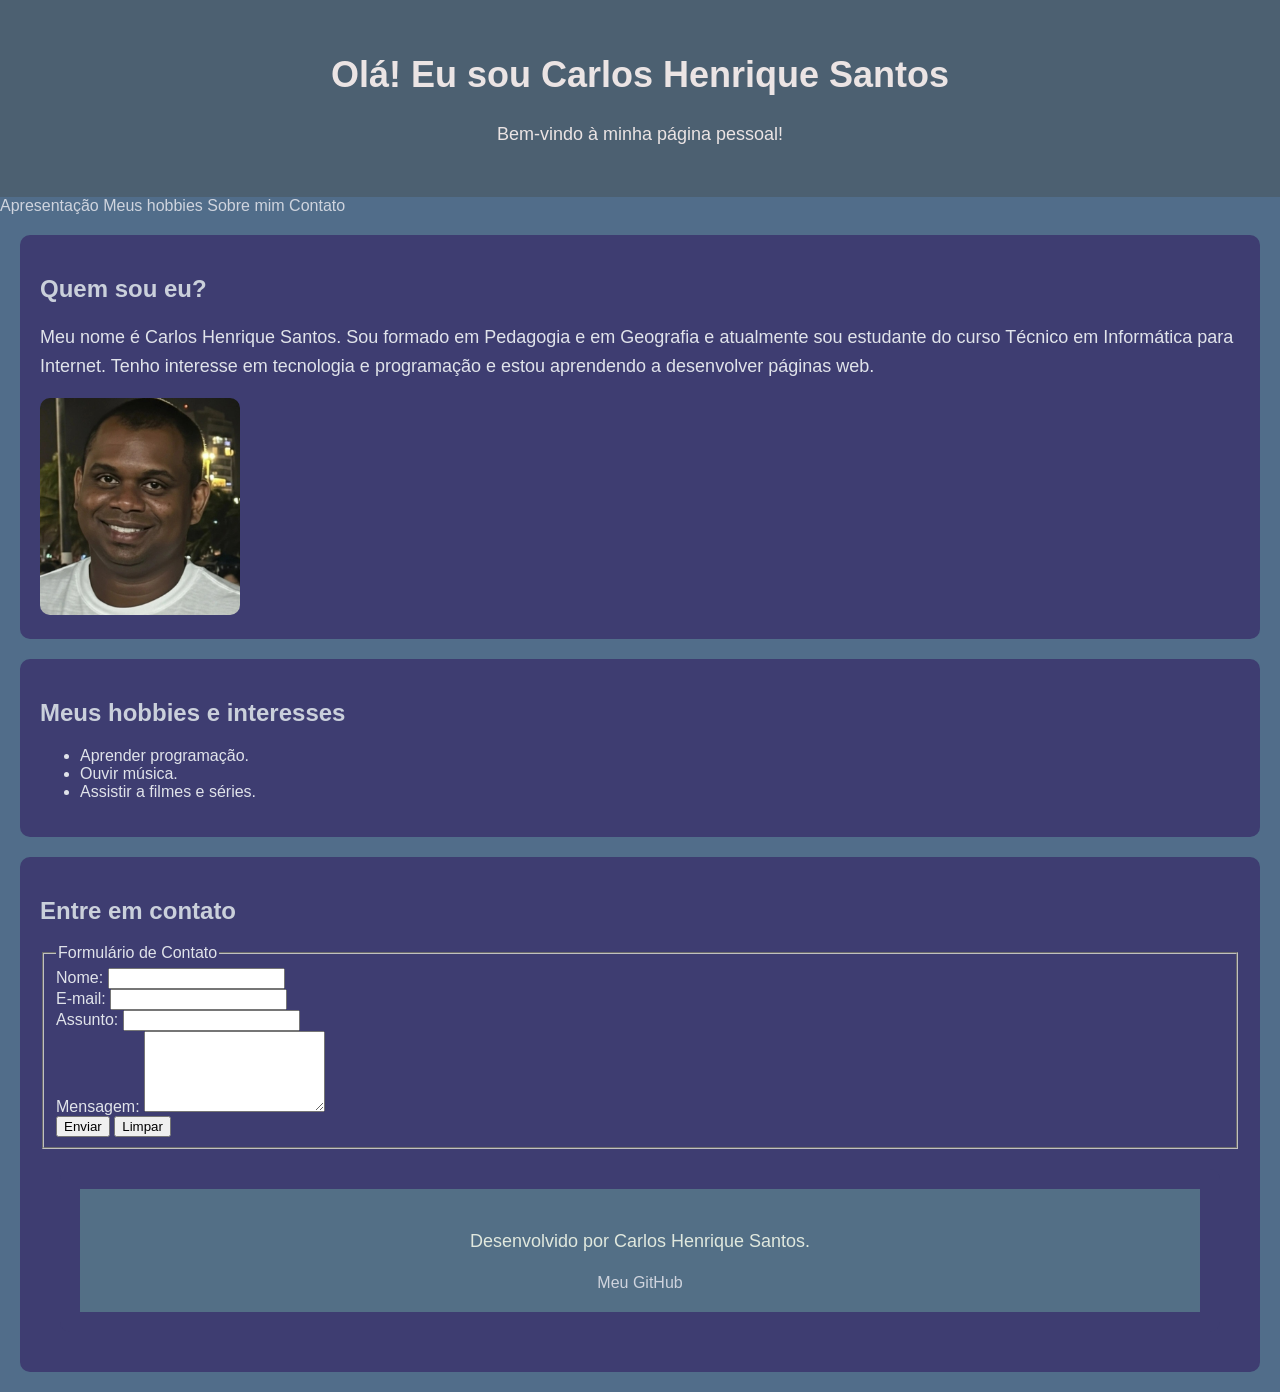
==== index.html @ 0a788e0f "Add files via upload" ====
<!DOCTYPE html>
<html lang="pt-BR">
<head>
    <meta charset="UTF-8">
    <meta name="viewport" content="width=device-width, initial-scale=1.0">
    <title>Minha Página Pessoal</title>

    <link rel="stylesheet" href="css/style.css">
</head>
<body>
</section>
    <header>
        <h1>Olá! Eu sou Carlos Henrique Santos</h1>
        <p>Bem-vindo à minha página pessoal!</p>
    </header>

    <nav>
        <a href="#apresentacao">Apresentação</a>
        <a href="#hobbies">Meus hobbies</a>
        <a href="sobre.html">Sobre mim</a>
        <a href="#contato" class="botao-contato">Contato</a>
    </nav>

    <main>
        <section id="apresentacao">
            <h2>Quem sou eu?</h2>

            <p>
                Meu nome é Carlos Henrique Santos. Sou formado em Pedagogia e em Geografia e atualmente sou estudante do
                curso Técnico em Informática para Internet.
                Tenho interesse em tecnologia e programação
                e estou aprendendo a desenvolver páginas web.
            </p>

            <img src="imagens/minha-foto.jpg"
                 alt="Foto pessoal de Carlos Henrique Santos"
                 width="200">
        </section>

        <section id="hobbies">
            <h2>Meus hobbies e interesses</h2>

            <ul>
                <li>Aprender programação.</li>
                <li>Ouvir música.</li>
                <li>Assistir a filmes e séries.</li>
            </ul>
        </section>
    </main>
    <section id="contato">
    <h2>Entre em contato</h2>
    <form action="#" method="POST">
        <fieldset>
            <legend>Formulário de Contato</legend>
            
            <div>
                <label for="nome">Nome:</label>
                <input type="text" id="nome" name="nome" required>
            </div>

            <div>
                <label for="email">E-mail:</label>
                <input type="email" id="email" name="email" required>
            </div>

            <div>
                <label for="assunto">Assunto:</label>
                <input type="text" id="assunto" name="assunto">
            </div>

            <div>
                <label for="mensagem">Mensagem:</label>
                <textarea id="mensagem" name="mensagem" rows="5" required></textarea>
            </div>

            <div>
                <button type="submit">Enviar</button>
                <button type="reset">Limpar</button>
            </div>

        </fieldset>
    </form>
    <section>
    <footer>
        <p>Desenvolvido por Carlos Henrique Santos.</p>
        <a href="https://github.com/risamtos" target="_blank">
            Meu GitHub
        </a>
    </footer>

</body>
</html>
---- css/style.css ----
body {
    font-family: Arial, sans-serif;
    background-color: #516d8a;
    color: #e0e3ea;
    margin: 0;
}

header {
    background-color: #4c6071;
    color: rgb(235 228 228);
    text-align: center;
    padding: 30px;
}

h1 {
    font-size: 36px;
}

h2 {
    color: #cad0db;
}

p {
    font-size: 18px;
    line-height: 1.6;
}

section {
    background-color: rgb(62 61 113);
    margin: 20px;
    padding: 20px;
    border-radius: 10px;
}

img {
    max-width: 100%;
    height: auto;
    border-radius: 10px;
}

a {
    color: #cfd4de;
    text-decoration: none;
}

a:hover {
    text-decoration: underline;
}

footer {
    background-color: #536f86;
    color: rgb(224 232 222);
    text-align: center;
    padding: 20px;
}
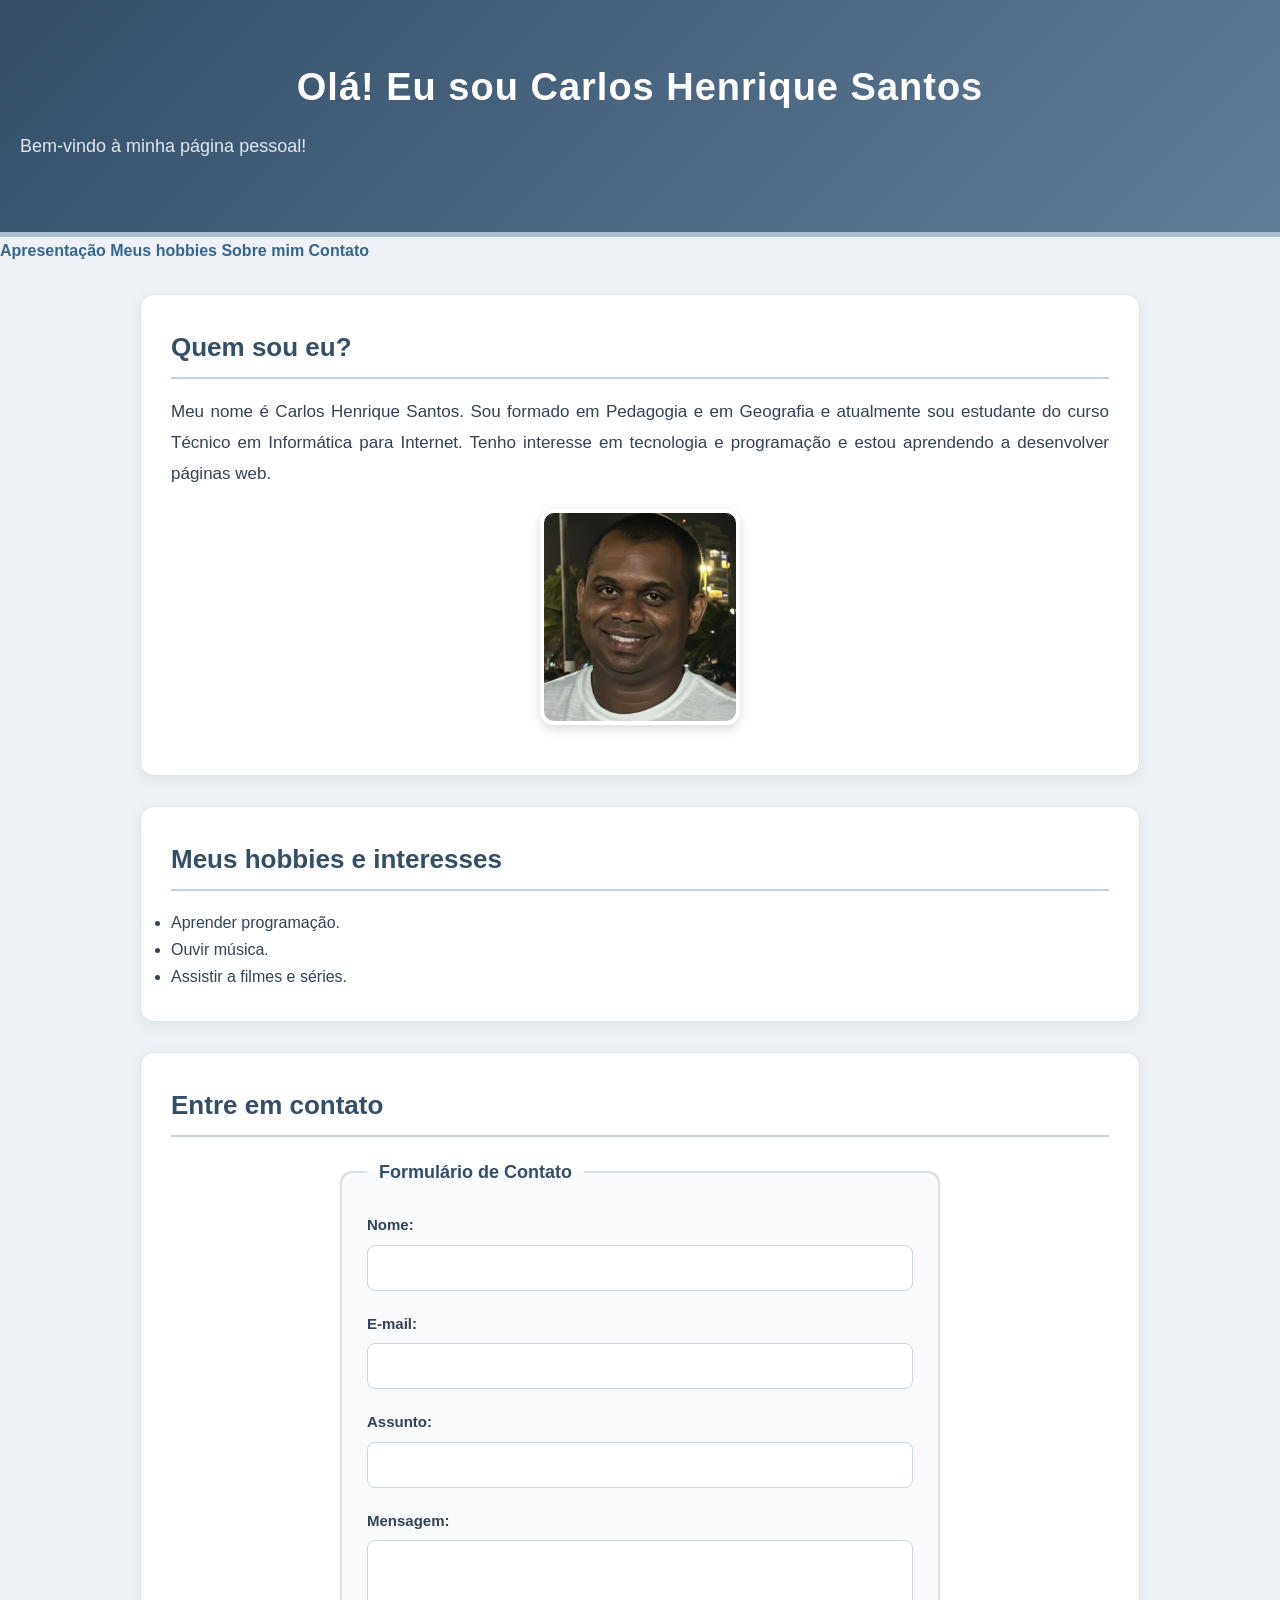
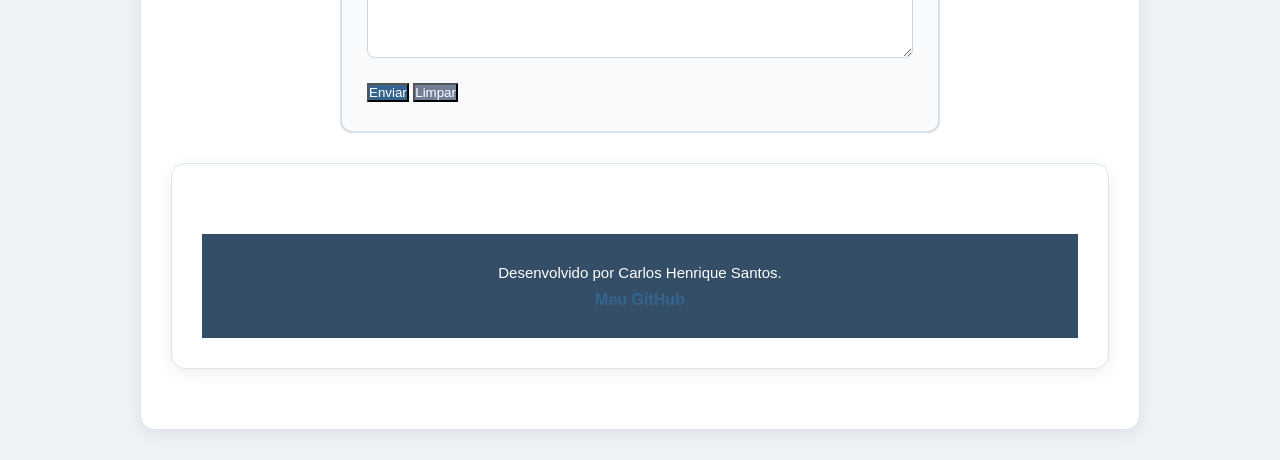
==== commit fd65d1fe: "Add files via upload" ====
--- a/index.html
+++ b/index.html
@@ -54,22 +54,22 @@
         <fieldset>
             <legend>Formulário de Contato</legend>
             
-            <div>
+            <div class="campo-grupo">
                 <label for="nome">Nome:</label>
                 <input type="text" id="nome" name="nome" required>
             </div>
 
-            <div>
+            <div class="campo-grupo">
                 <label for="email">E-mail:</label>
                 <input type="email" id="email" name="email" required>
             </div>
 
-            <div>
+            <div class="campo-grupo">
                 <label for="assunto">Assunto:</label>
                 <input type="text" id="assunto" name="assunto">
             </div>
 
-            <div>
+            <div class="campo-grupo">
                 <label for="mensagem">Mensagem:</label>
                 <textarea id="mensagem" name="mensagem" rows="5" required></textarea>
             </div>
--- a/css/style.css
+++ b/css/style.css
@@ -1,55 +1,202 @@
+/* CONFIGURAÇÕES GERAIS */
+* {
+    margin: 0;
+    padding: 0;
+    box-sizing: border-box;
+}
+
+html {
+    scroll-behavior: smooth;
+}
+
 body {
-    font-family: Arial, sans-serif;
-    background-color: #516d8a;
-    color: #e0e3ea;
-    margin: 0;
-}
-
+    font-family: 'Segoe UI', Arial, sans-serif;
+    background-color: #eef2f7;
+    color: #344256;
+    line-height: 1.7;
+    font-size: 16px;
+}
+
+/* CABEÇALHO */
 header {
-    background-color: #4c6071;
-    color: rgb(235 228 228);
+    background: linear-gradient(135deg, #344e68, #607d98);
+    color: #ffffff;
     text-align: center;
+    padding: 55px 20px;
+    border-bottom: 5px solid #a9bfd4;
+}
+
+header h1 {
+    font-size: 38px;
+    font-weight: 700;
+    margin-bottom: 10px;
+    letter-spacing: 1px;
+}
+
+header p {
+    font-size: 18px;
+    color: #e0e8f0;
+}
+
+/* TÍTULOS */
+h2 {
+    color: #344e68;
+    font-size: 26px;
+    margin-bottom: 18px;
+    padding-bottom: 8px;
+    border-bottom: 2px solid #c5d3e0;
+}
+
+/* PARÁGRAFOS */
+p {
+    font-size: 17px;
+    line-height: 1.8;
+    margin-bottom: 15px;
+    text-align: justify;
+}
+
+/* SEÇÕES */
+section {
+    background-color: #ffffff;
+    max-width: 1000px;
+    margin: 30px auto;
     padding: 30px;
-}
-
-h1 {
-    font-size: 36px;
-}
-
-h2 {
-    color: #cad0db;
-}
-
-p {
-    font-size: 18px;
-    line-height: 1.6;
-}
-
-section {
-    background-color: rgb(62 61 113);
-    margin: 20px;
-    padding: 20px;
-    border-radius: 10px;
-}
-
+    border-radius: 14px;
+    border: 1px solid #dce4ed;
+    box-shadow: 0 4px 15px rgba(40, 60, 80, 0.08);
+}
+
+/* IMAGENS */
 img {
+    display: block;
     max-width: 100%;
     height: auto;
-    border-radius: 10px;
-}
-
+    margin: 20px auto;
+    border-radius: 14px;
+    border: 4px solid #ffffff;
+    box-shadow: 0 4px 12px rgba(0, 0, 0, 0.15);
+}
+
+/* LINKS */
 a {
-    color: #cfd4de;
+    color: #35658e;
     text-decoration: none;
+    font-weight: 600;
+    transition: 0.3s;
 }
 
 a:hover {
+    color: #1d3f5e;
     text-decoration: underline;
 }
 
+/* FORMULÁRIO */
+fieldset {
+    border: 2px solid #d5e0eb;
+    padding: 25px;
+    border-radius: 12px;
+    max-width: 600px;
+    margin: 20px auto;
+    background-color: #f8fafc;
+}
+
+legend {
+    font-weight: 700;
+    color: #344e68;
+    padding: 0 12px;
+    font-size: 18px;
+}
+
+/* GRUPOS DE CAMPOS */
+.campo-grupo {
+    margin-bottom: 20px;
+    display: flex;
+    flex-direction: column;
+}
+
+.campo-grupo label {
+    margin-bottom: 7px;
+    font-weight: 600;
+    font-size: 15px;
+    color: #344256;
+}
+
+.campo-grupo input,
+.campo-grupo textarea {
+    padding: 13px;
+    border: 1px solid #cbd5e1;
+    border-radius: 8px;
+    font-size: 16px;
+    font-family: inherit;
+    width: 100%;
+    background-color: #ffffff;
+    transition: 0.3s;
+}
+
+.campo-grupo input:focus,
+.campo-grupo textarea:focus {
+    outline: none;
+    border-color: #527da5;
+    box-shadow: 0 0 0 3px rgba(82, 125, 165, 0.15);
+}
+
+/* BOTÕES */
+.botoes-grupo {
+    display: flex;
+    gap: 15px;
+    margin-top: 25px;
+}
+
+.botoes-grupo button {
+    padding: 12px 25px;
+    border: none;
+    border-radius: 8px;
+    cursor: pointer;
+    font-size: 15px;
+    font-weight: 700;
+    transition: 0.3s;
+}
+
+button[type="submit"] {
+    background-color: #35658e;
+    color: #ffffff;
+}
+
+button[type="reset"] {
+    background-color: #718096;
+    color: #ffffff;
+}
+
+.botoes-grupo button:hover {
+    opacity: 0.85;
+    transform: translateY(-2px);
+}
+
+/* RODAPÉ */
 footer {
-    background-color: #536f86;
-    color: rgb(224 232 222);
+    background-color: #344e68;
+    color: #ffffff;
     text-align: center;
-    padding: 20px;
-}
+    padding: 25px;
+    margin-top: 40px;
+}
+
+footer p {
+    text-align: center;
+    margin: 0;
+    font-size: 15px;
+}
+/* ESTILO DOS LINKS */
+a {
+    color: #35658e;          /* Cor azul dos links */
+    text-decoration: none;   /* Remove o sublinhado */
+    font-weight: 600;
+    transition: 0.3s;        /* Suaviza a mudança de cor */
+}
+
+/* EFEITO AO PASSAR O MOUSE */
+a:hover {
+    color: #e67e22;          /* Muda para laranja */
+    text-decoration: underline;
+    cursor: pointer;
+}
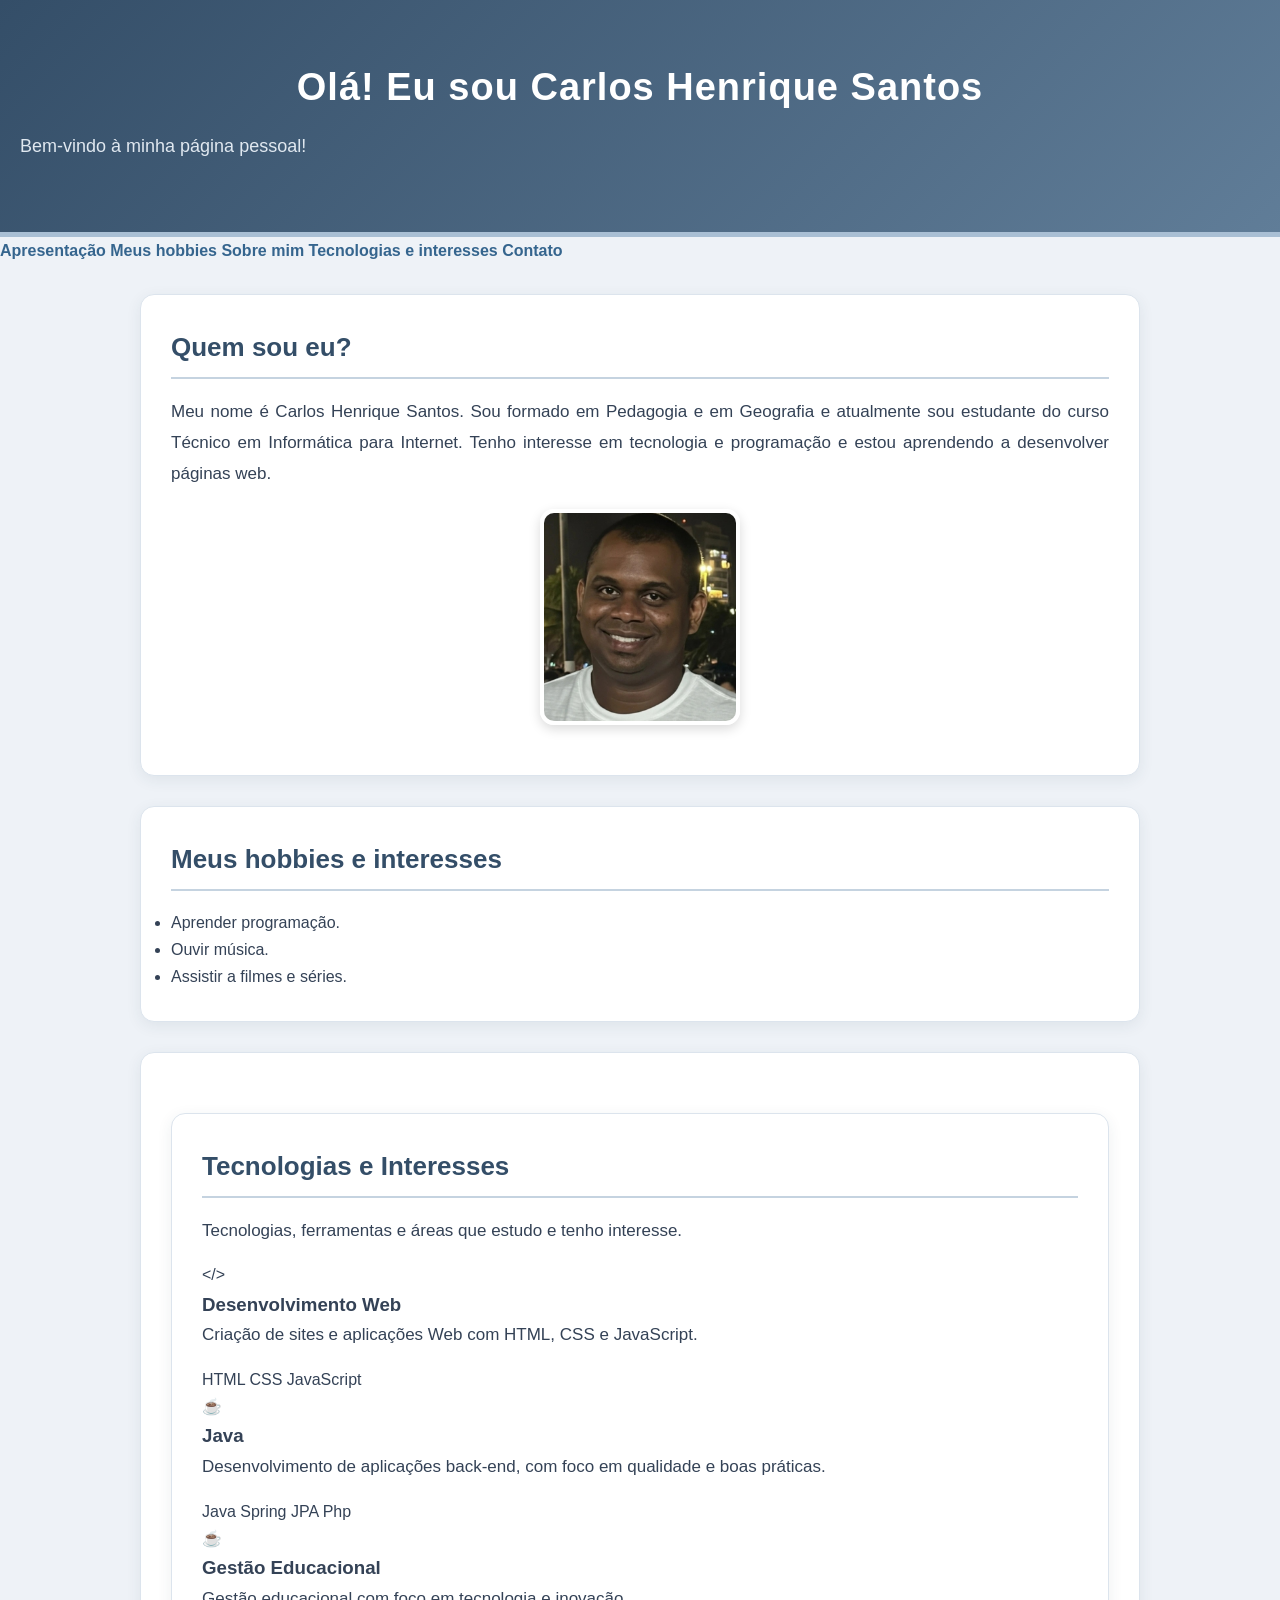
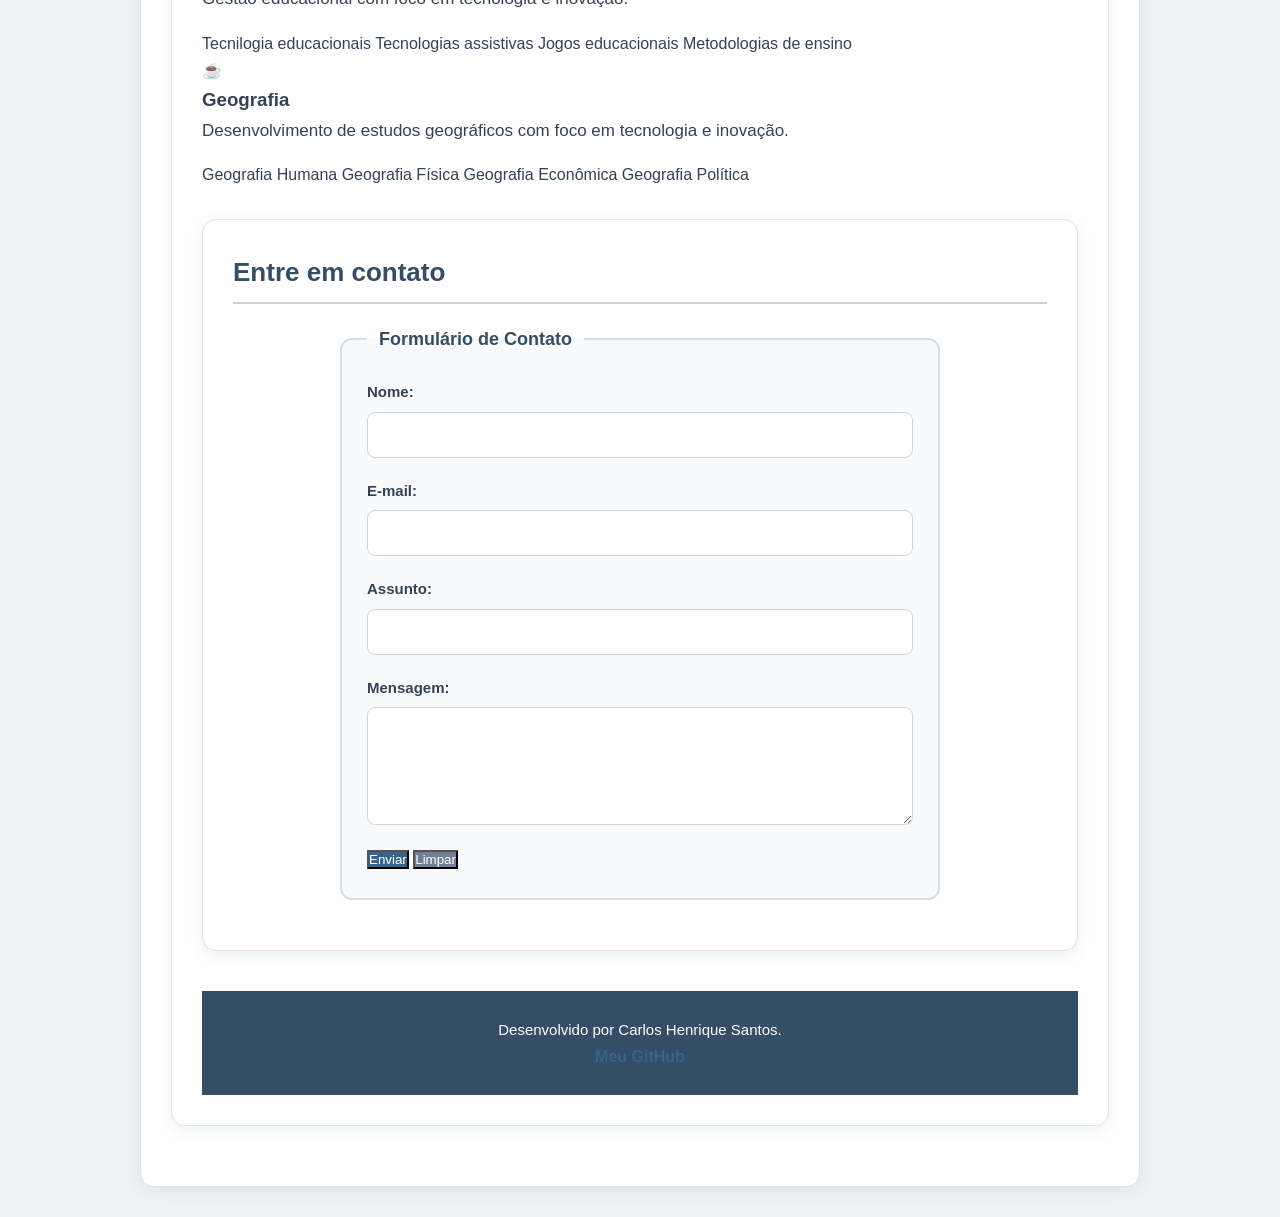
==== commit c0d68d05: "Add files via upload" ====
--- a/index.html
+++ b/index.html
@@ -19,6 +19,7 @@
         <a href="#apresentacao">Apresentação</a>
         <a href="#hobbies">Meus hobbies</a>
         <a href="sobre.html">Sobre mim</a>
+        <a href="#tecnologias e interesses" class="botao-acao">Tecnologias e interesses</a>
         <a href="#contato" class="botao-contato">Contato</a>
     </nav>
 
@@ -48,6 +49,75 @@
             </ul>
         </section>
     </main>
+        <section>
+    </body>
+</html>
+<main class="pagina-principal">
+  <!-- Seus elementos anteriores (cabeçalho, sobre mim, etc.) -->
+
+  <section id="tecnologias e interesses" class="secao-tecnologias e interesses">
+    <h2>Tecnologias e Interesses</h2>
+    <p>Tecnologias, ferramentas e áreas que estudo e tenho interesse.</p>
+
+    <div class="grid-cartoes">
+      <!-- Cartão 1 -->
+      <article class="cartao">
+        <div class="cartao-cabecalho">
+          <span class="icone">&lt;/&gt;</span>
+          <h3>Desenvolvimento Web</h3>
+        </div>
+        <p>Criação de sites e aplicações Web com HTML, CSS e JavaScript.</p>
+        <div class="container-tags">
+          <span class="tag">HTML</span>
+          <span class="tag">CSS</span>
+          <span class="tag">JavaScript</span>
+        </div>
+      </article>
+
+      <!-- Cartão 2 -->
+      <article class="cartao">
+        <div class="cartao-cabecalho">
+          <span class="icone">☕</span>
+          <h3>Java</h3>
+        </div>
+        <p>Desenvolvimento de aplicações back-end, com foco em qualidade e boas práticas.</p>
+        <div class="container-tags">
+          <span class="tag">Java</span>
+          <span class="tag">Spring</span>
+          <span class="tag">JPA</span>
+          <span class="tag">Php</span>
+        </div>
+      </article>
+      <!-- Cartão 3 -->
+      <article class="cartao">
+        <div class="cartao-cabecalho">
+          <span class="icone">☕</span>
+          <h3>Gestão Educacional</h3>
+        </div>
+        <p>Gestão educacional com foco em tecnologia e inovação.</p>
+        <div class="container-tags">
+          <span class="tag">Tecnilogia educacionais</span>
+          <span class="tag">Tecnologias assistivas</span>
+          <span class="tag">Jogos educacionais</span>
+          <span class="tag">Metodologias de ensino</span>
+        </div>
+      </article>
+      <!-- Cartão 4 -->
+      <article class="cartao">
+        <div class="cartao-cabecalho">
+          <span class="icone">☕</span>
+          <h3>Geografia</h3>
+        </div>
+        <p>Desenvolvimento de estudos geográficos com foco em tecnologia e inovação.</p>
+        <div class="container-tags">
+          <span class="tag">Geografia Humana</span>
+          <span class="tag">Geografia Física</span>
+          <span class="tag">Geografia Econômica</span>
+          <span class="tag">Geografia Política</span>
+        </div>
+      </article>
+      <!-- Adicione os outros cartões (Banco de Dados, Controle de Versão, etc.) seguindo a mesma estrutura -->
+    </div>
     <section id="contato">
     <h2>Entre em contato</h2>
     <form action="#" method="POST">
@@ -81,13 +151,11 @@
 
         </fieldset>
     </form>
-    <section>
-    <footer>
+  </section>
+   <footer>
         <p>Desenvolvido por Carlos Henrique Santos.</p>
         <a href="https://github.com/risamtos" target="_blank">
             Meu GitHub
         </a>
     </footer>
-
-</body>
-</html>
+ </main>
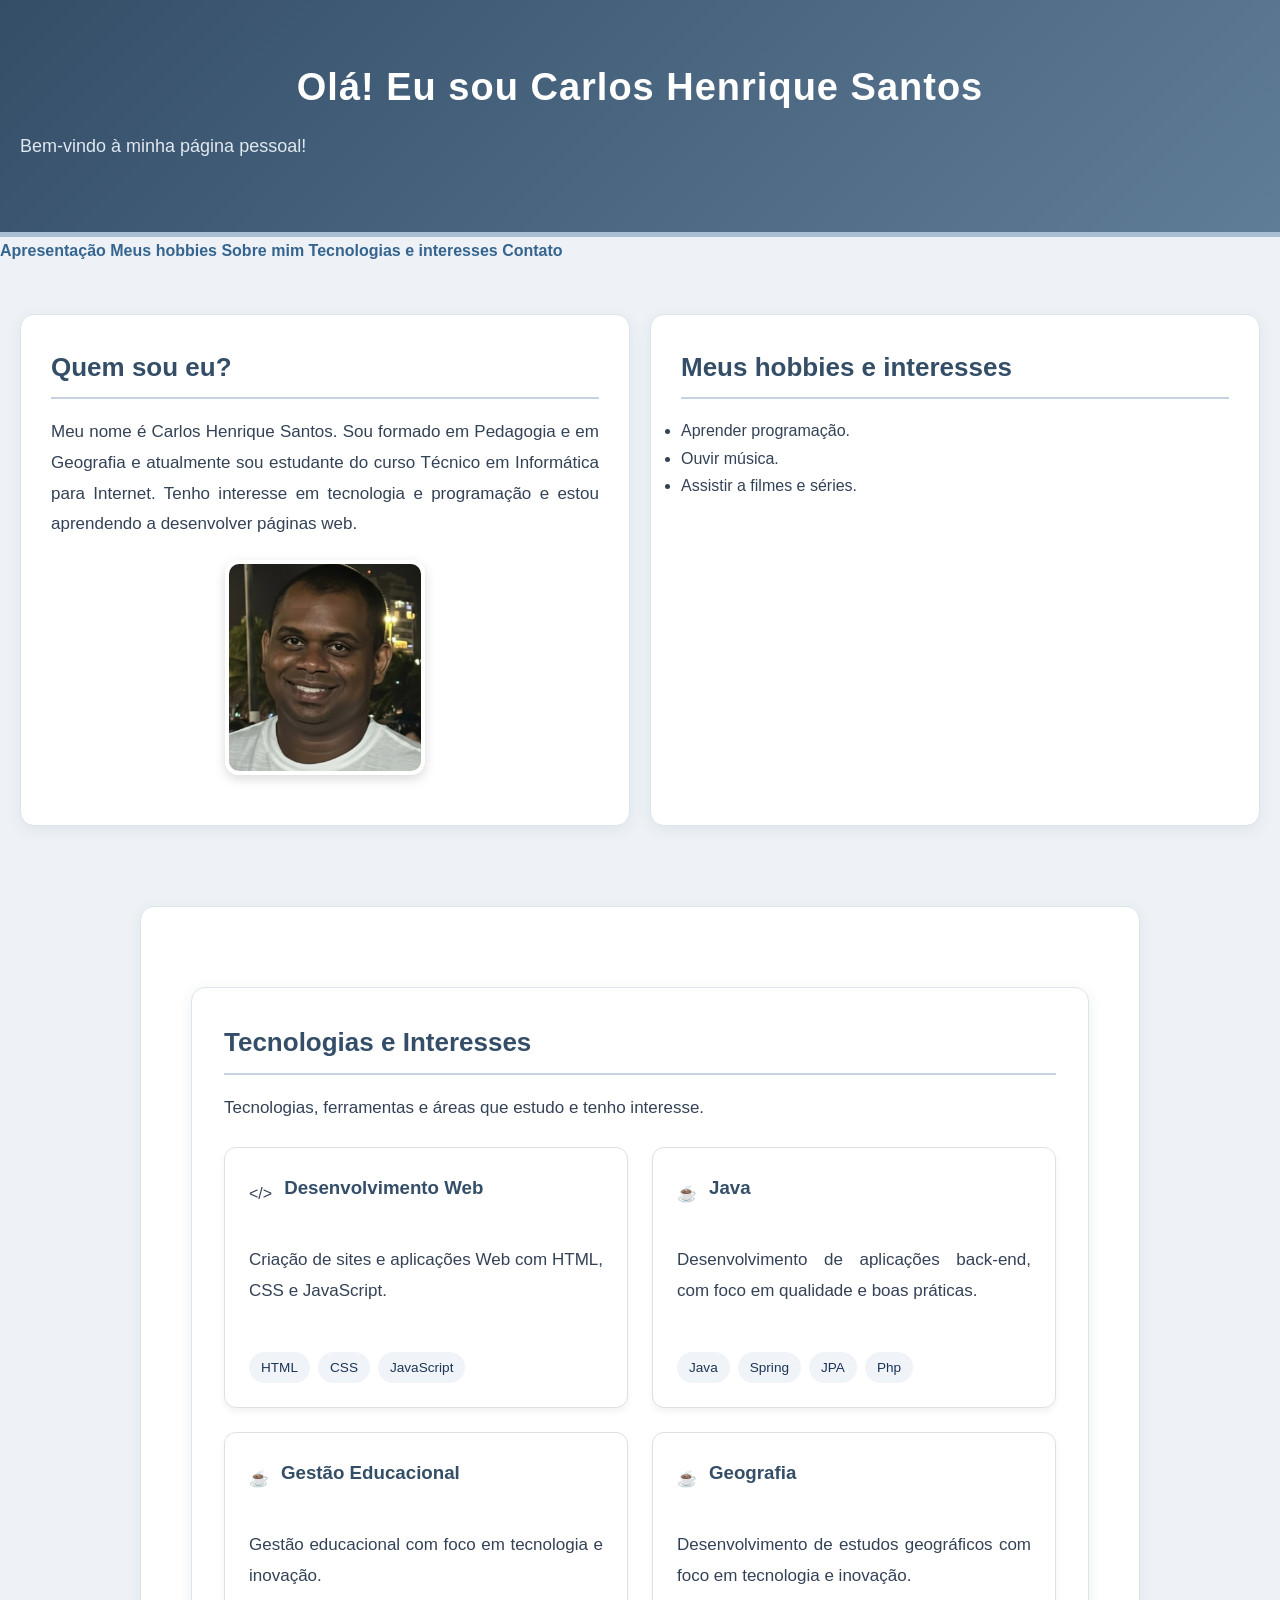
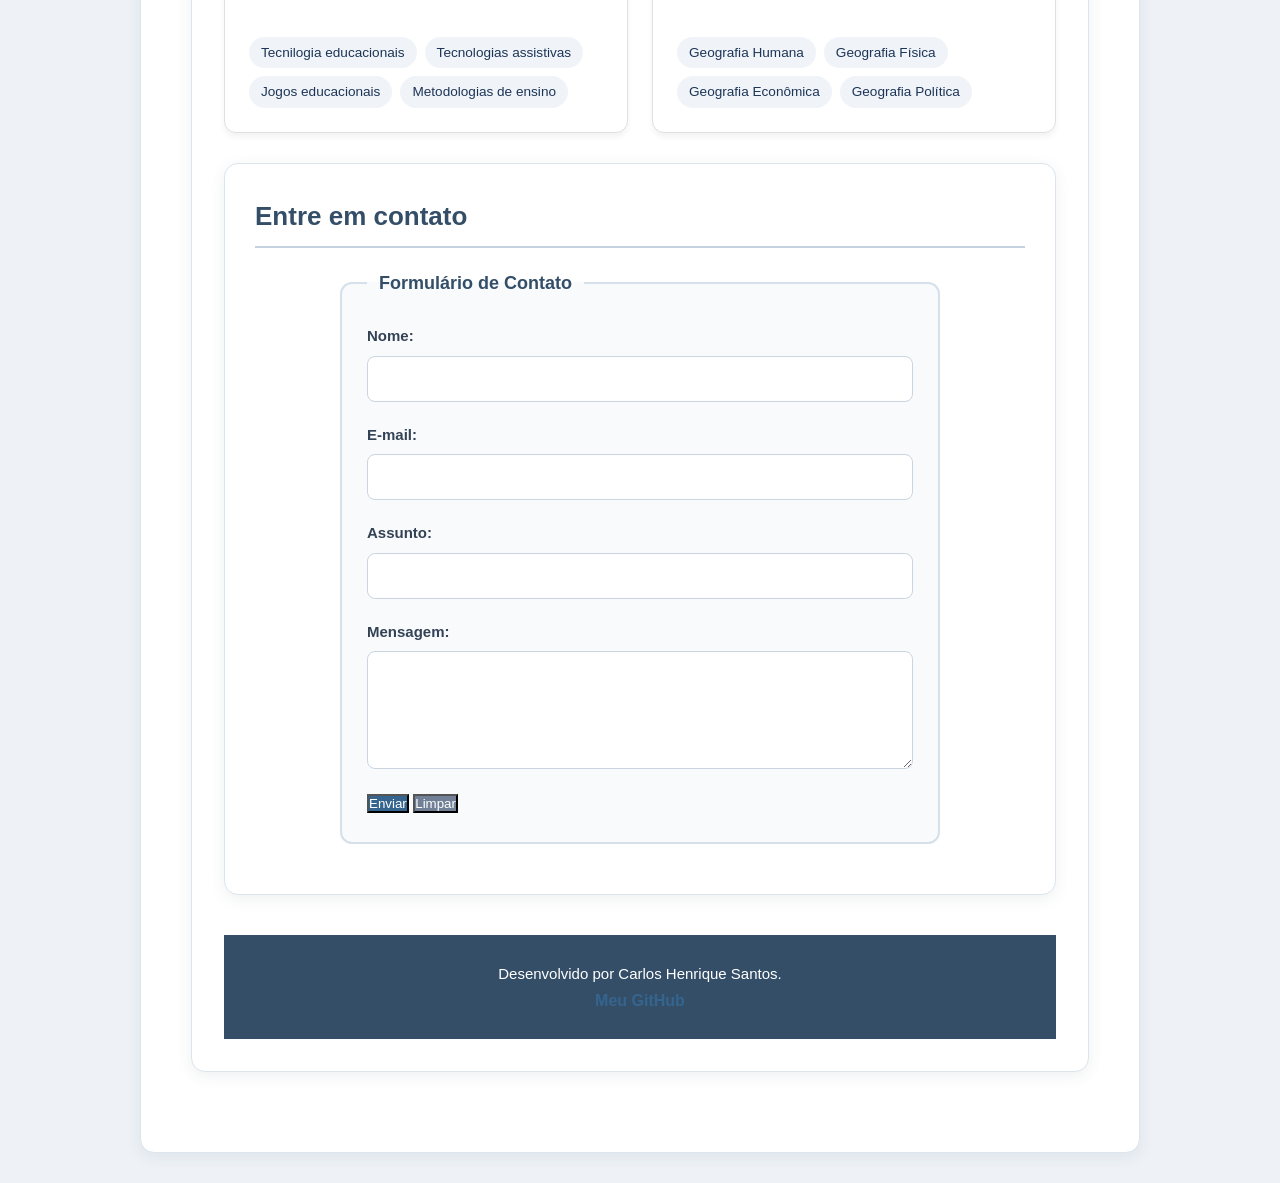
==== commit b34d26fa: "Update index.html" ====
--- a/index.html
+++ b/index.html
@@ -6,7 +6,7 @@
     <meta name="viewport" content="width=device-width, initial-scale=1.0">
     <title>Minha Página Pessoal</title>
 
-    <link rel="stylesheet" href="css/style.css">
+    <link rel="stylesheet" href="Css/style.css">
 </head>
 <body>
 </section>
--- a/Css/style.css
+++ b/Css/style.css
@@ -0,0 +1,300 @@
+/* CONFIGURAÇÕES GERAIS */
+
+/* CONFIGURAÇÕES GERAIS */
+* {
+    margin: 0;
+    padding: 0;
+    box-sizing: border-box;
+}
+
+html {
+    scroll-behavior: smooth;
+}
+
+body {
+    font-family: 'Segoe UI', Arial, sans-serif;
+    background-color: #eef2f7;
+    color: #344256;
+    line-height: 1.7;
+    font-size: 16px;
+
+    /* GRID DA PÁGINA */
+    display: grid;
+    grid-template-rows: auto 1fr auto;
+    min-height: 100vh;
+}
+
+/* CABEÇALHO */
+header {
+    background: linear-gradient(135deg, #344e68, #607d98);
+    color: #ffffff;
+    text-align: center;
+    padding: 55px 20px;
+    border-bottom: 5px solid #a9bfd4;
+}
+
+header h1 {
+    font-size: 38px;
+    font-weight: 700;
+    margin-bottom: 10px;
+    letter-spacing: 1px;
+}
+
+header p {
+    font-size: 18px;
+    color: #e0e8f0;
+}
+
+/* CONTEÚDO PRINCIPAL COM GRID */
+main {
+    display: grid;
+    grid-template-columns: repeat(2, minmax(0, 1fr));
+    gap: 20px;
+    width: 100%;
+    padding: 20px;
+    align-content: start;
+}
+
+/* TÍTULOS */
+h2 {
+    color: #344e68;
+    font-size: 26px;
+    margin-bottom: 18px;
+    padding-bottom: 8px;
+    border-bottom: 2px solid #c5d3e0;
+}
+
+/* PARÁGRAFOS */
+p {
+    font-size: 17px;
+    line-height: 1.8;
+    margin-bottom: 15px;
+    text-align: justify;
+}
+
+/* SEÇÕES */
+section {
+    background-color: #ffffff;
+    max-width: 1000px;
+    width: 100%;
+    margin: 30px auto;
+    padding: 30px;
+    border-radius: 14px;
+    border: 1px solid #dce4ed;
+    box-shadow: 0 4px 15px rgba(40, 60, 80, 0.08);
+}
+
+/* DESTAQUE PRINCIPAL */
+.destaque-principal {
+    grid-column: 1 / -1;
+}
+
+/* SEÇÃO DE TECNOLOGIAS */
+.secao-tecnologias {
+    grid-column: 1 / -1;
+    padding: 2rem;
+}
+
+/* GRID DOS CARTÕES */
+.grid-cartoes {
+    display: grid;
+    grid-template-columns: repeat(auto-fit, minmax(280px, 1fr));
+    gap: 1.5rem;
+    margin-top: 1.5rem;
+}
+
+/* CARTÕES */
+.cartao {
+    background-color: #ffffff;
+    border: 1px solid #e0e0e0;
+    border-radius: 12px;
+    padding: 1.5rem;
+    box-shadow: 0 4px 6px rgba(0, 0, 0, 0.05);
+
+    /* FLEXBOX */
+    display: flex;
+    flex-direction: column;
+    justify-content: space-between;
+    gap: 15px;
+}
+
+.cartao h3 {
+    color: #344e68;
+    margin-bottom: 10px;
+}
+
+/* CABEÇALHO DOS CARTÕES */
+.cartao-cabecalho {
+    display: flex;
+    align-items: center;
+    gap: 0.75rem;
+    margin-bottom: 1rem;
+}
+
+/* TAGS */
+.container-tags {
+    display: flex;
+    flex-wrap: wrap;
+    gap: 0.5rem;
+    margin-top: 1rem;
+}
+
+.tag {
+    background-color: #f0f4f8;
+    color: #1d3557;
+    padding: 0.25rem 0.75rem;
+    border-radius: 20px;
+    font-size: 0.85rem;
+    font-weight: 500;
+}
+
+/* IMAGENS */
+img {
+    display: block;
+    max-width: 100%;
+    height: auto;
+    margin: 20px auto;
+    border-radius: 14px;
+    border: 4px solid #ffffff;
+    box-shadow: 0 4px 12px rgba(0, 0, 0, 0.15);
+}
+
+/* LINKS */
+a {
+    color: #35658e;
+    text-decoration: none;
+    font-weight: 600;
+    transition: 0.3s;
+}
+
+a:hover {
+    color: #e67e22;
+    text-decoration: underline;
+    cursor: pointer;
+}
+
+/* FORMULÁRIO */
+fieldset {
+    border: 2px solid #d5e0eb;
+    padding: 25px;
+    border-radius: 12px;
+    max-width: 600px;
+    margin: 20px auto;
+    background-color: #f8fafc;
+}
+
+legend {
+    font-weight: 700;
+    color: #344e68;
+    padding: 0 12px;
+    font-size: 18px;
+}
+
+/* GRUPOS DE CAMPOS */
+.campo-grupo {
+    margin-bottom: 20px;
+    display: flex;
+    flex-direction: column;
+}
+
+.campo-grupo label {
+    margin-bottom: 7px;
+    font-weight: 600;
+    font-size: 15px;
+    color: #344256;
+}
+
+.campo-grupo input,
+.campo-grupo textarea {
+    padding: 13px;
+    border: 1px solid #cbd5e1;
+    border-radius: 8px;
+    font-size: 16px;
+    font-family: inherit;
+    width: 100%;
+    background-color: #ffffff;
+    transition: 0.3s;
+}
+
+.campo-grupo input:focus,
+.campo-grupo textarea:focus {
+    outline: none;
+    border-color: #527da5;
+    box-shadow: 0 0 0 3px rgba(82, 125, 165, 0.15);
+}
+
+/* BOTÕES */
+.botoes-grupo {
+    display: flex;
+    gap: 15px;
+    margin-top: 25px;
+}
+
+.botoes-grupo button {
+    padding: 12px 25px;
+    border: none;
+    border-radius: 8px;
+    cursor: pointer;
+    font-size: 15px;
+    font-weight: 700;
+    transition: 0.3s;
+}
+
+button[type="submit"] {
+    background-color: #35658e;
+    color: #ffffff;
+}
+
+button[type="reset"] {
+    background-color: #718096;
+    color: #ffffff;
+}
+
+.botoes-grupo button:hover {
+    opacity: 0.85;
+    transform: translateY(-2px);
+}
+
+/* RODAPÉ */
+footer {
+    background-color: #344e68;
+    color: #ffffff;
+    text-align: center;
+    padding: 25px;
+    margin-top: 40px;
+}
+
+footer p {
+    text-align: center;
+    margin: 0;
+    font-size: 15px;
+}
+
+/* RESPONSIVIDADE */
+@media (max-width: 700px) {
+    main {
+        grid-template-columns: 1fr;
+    }
+
+    .destaque-principal,
+    .secao-tecnologias {
+        grid-column: 1;
+    }
+
+    .grid-cartoes {
+        grid-template-columns: 1fr;
+    }
+
+    header h1 {
+        font-size: 30px;
+    }
+
+    section {
+        padding: 20px;
+    }
+
+    .botoes-grupo {
+        flex-wrap: wrap;
+    }
+}
+
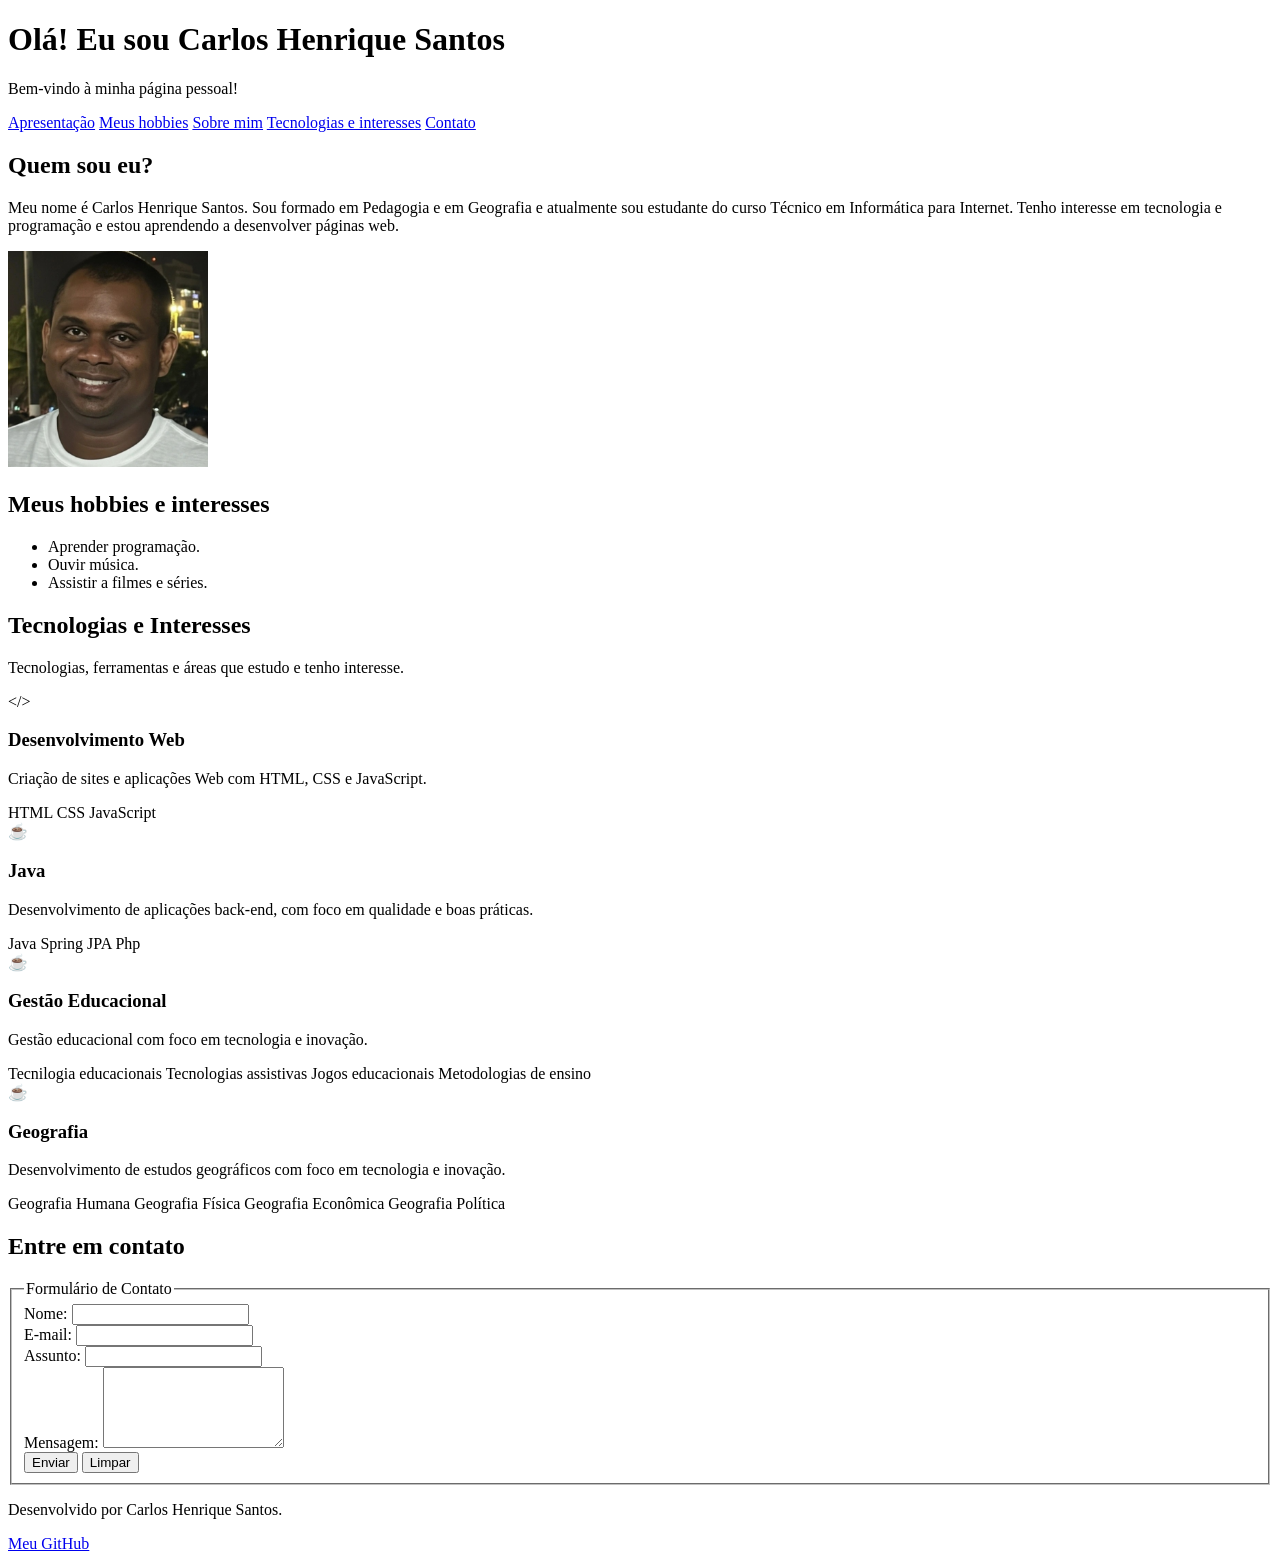
==== commit 2808f630: "Refactor index.html structure and content" ====
--- a/index.html
+++ b/index.html
@@ -6,7 +6,7 @@
     <meta name="viewport" content="width=device-width, initial-scale=1.0">
     <title>Minha Página Pessoal</title>
 
-    <link rel="stylesheet" href="Css/style.css">
+    <link rel="stylesheet" href="css/style.css">
 </head>
 <body>
 </section>
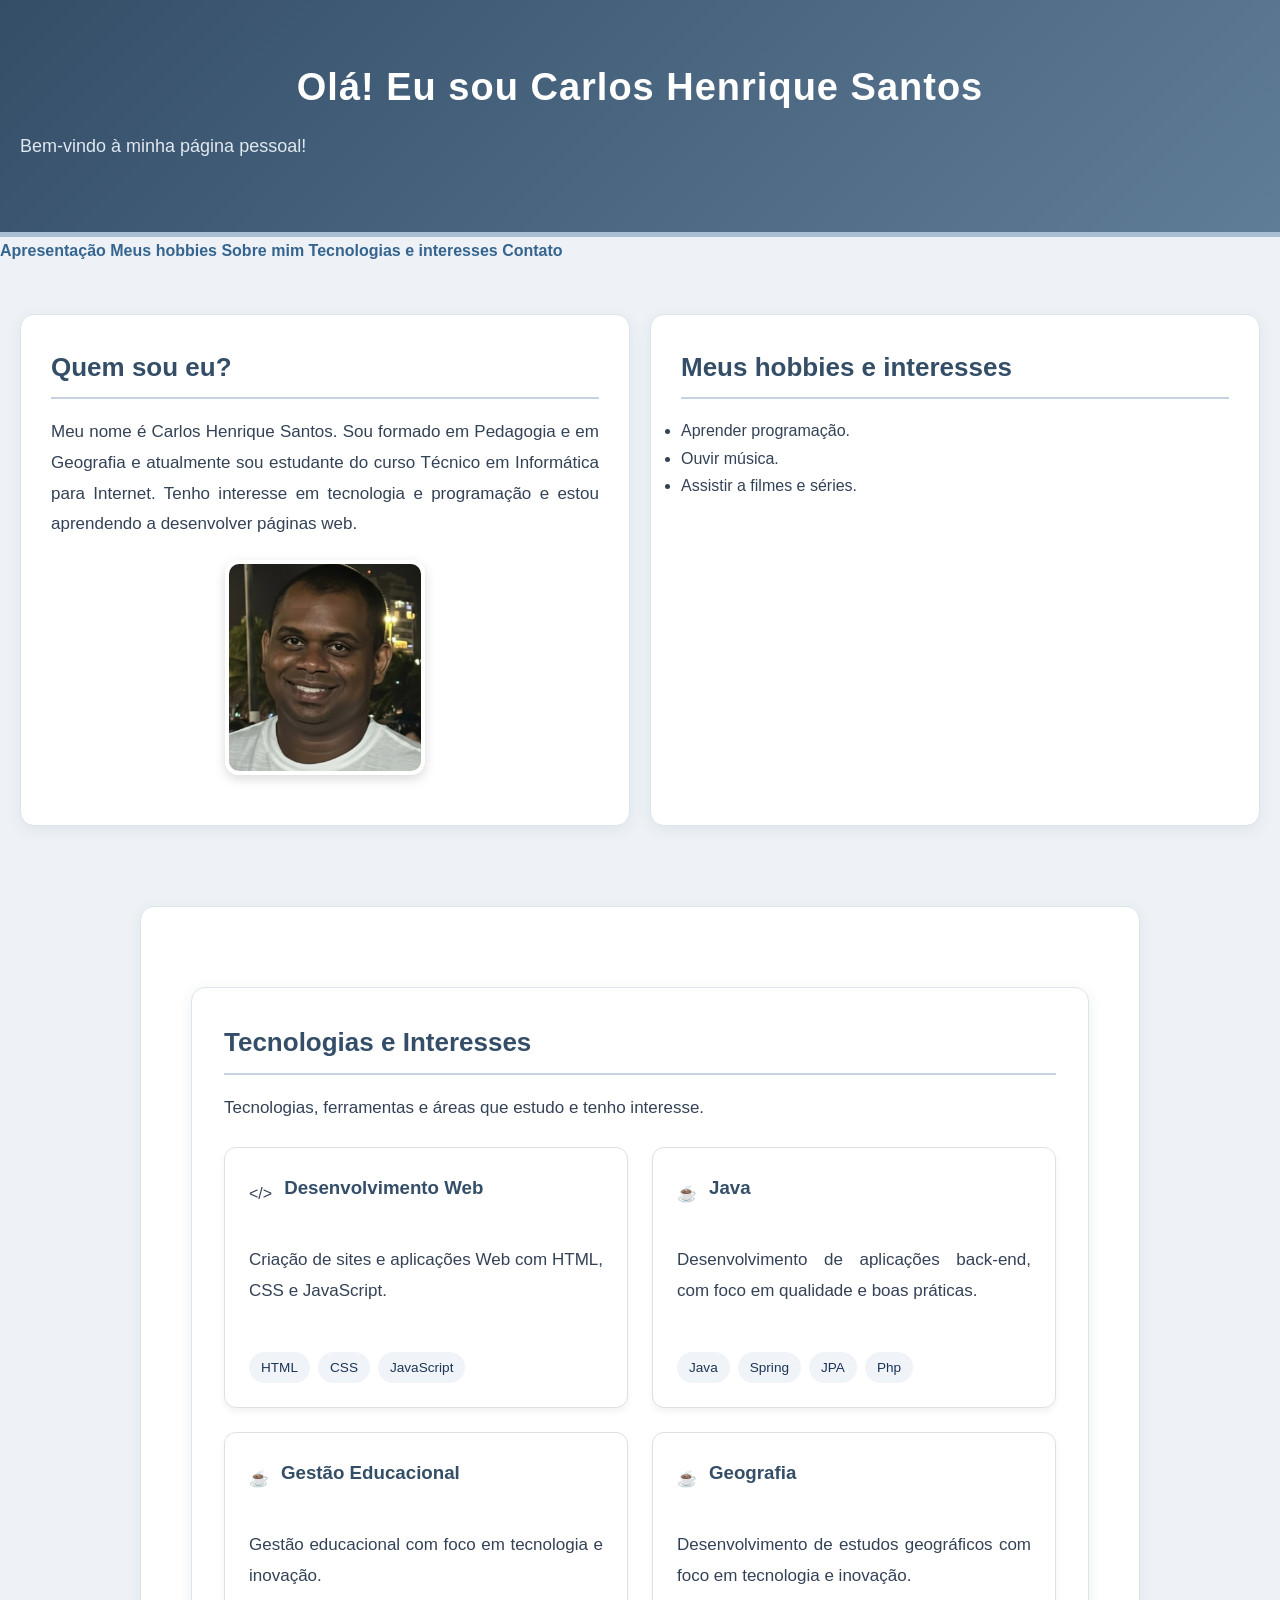
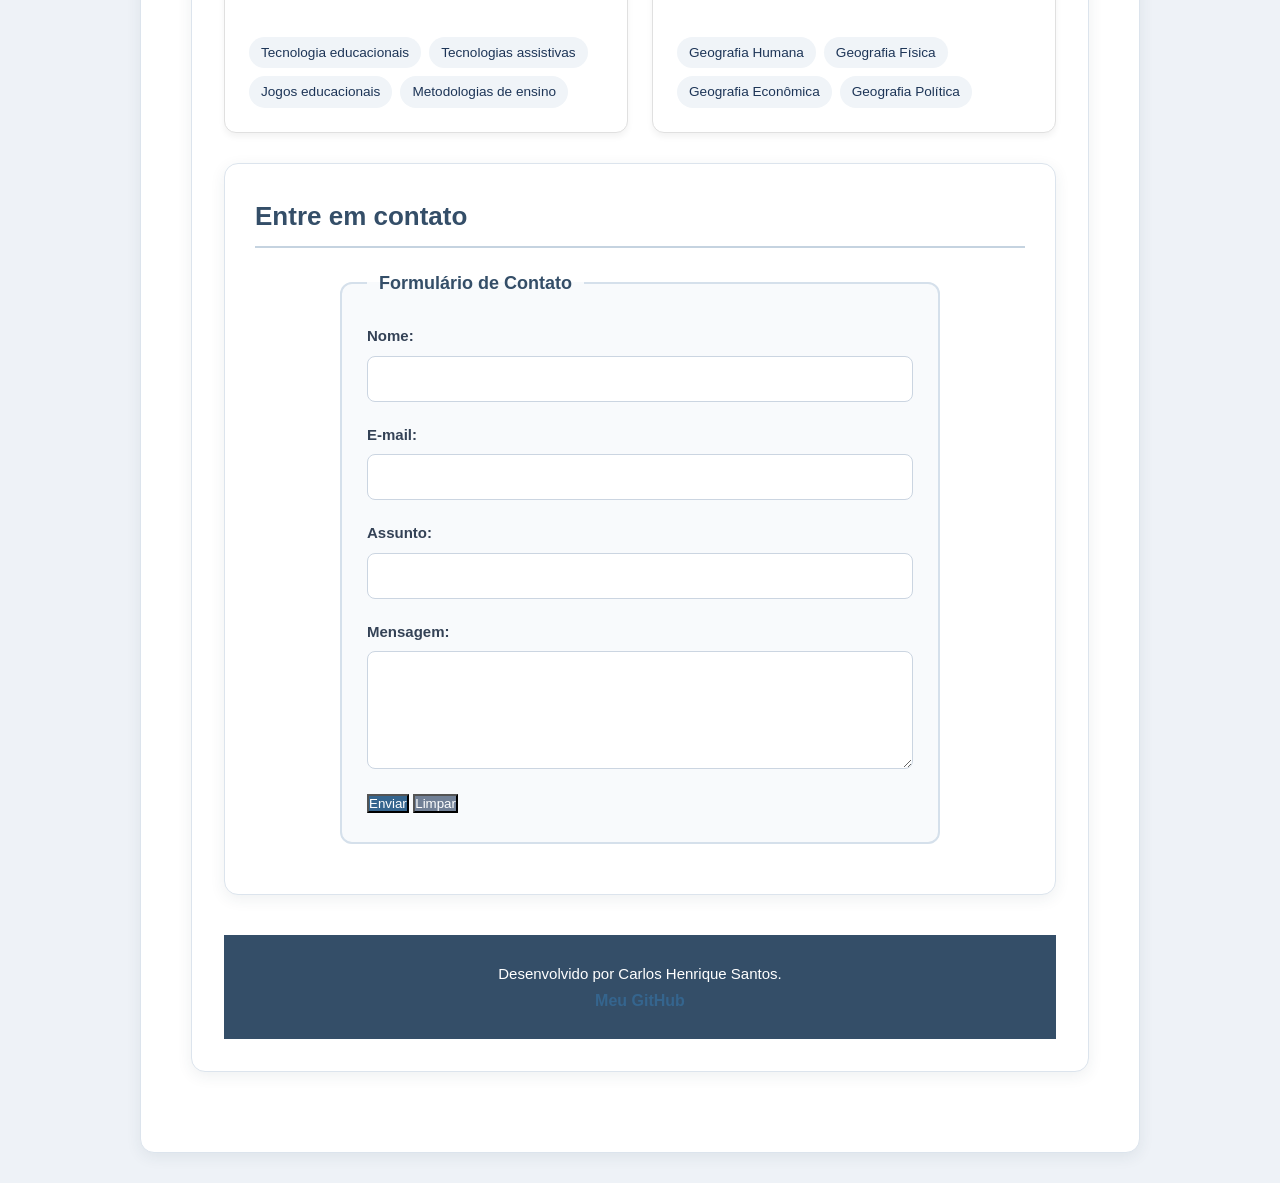
==== commit 05e9c3cd: "Refactor index.html structure and content" ====
--- a/index.html
+++ b/index.html
@@ -96,7 +96,7 @@
         </div>
         <p>Gestão educacional com foco em tecnologia e inovação.</p>
         <div class="container-tags">
-          <span class="tag">Tecnilogia educacionais</span>
+          <span class="tag">Tecnologia educacionais</span>
           <span class="tag">Tecnologias assistivas</span>
           <span class="tag">Jogos educacionais</span>
           <span class="tag">Metodologias de ensino</span>
--- a/css/style.css
+++ b/css/style.css
@@ -0,0 +1,299 @@
+/* CONFIGURAÇÕES GERAIS */
+
+/* CONFIGURAÇÕES GERAIS */
+* {
+    margin: 0;
+    padding: 0;
+    box-sizing: border-box;
+}
+
+html {
+    scroll-behavior: smooth;
+}
+
+body {
+    font-family: 'Segoe UI', Arial, sans-serif;
+    background-color: #eef2f7;
+    color: #344256;
+    line-height: 1.7;
+    font-size: 16px;
+
+    /* GRID DA PÁGINA */
+    display: grid;
+    grid-template-rows: auto 1fr auto;
+    min-height: 100vh;
+}
+
+/* CABEÇALHO */
+header {
+    background: linear-gradient(135deg, #344e68, #607d98);
+    color: #ffffff;
+    text-align: center;
+    padding: 55px 20px;
+    border-bottom: 5px solid #a9bfd4;
+}
+
+header h1 {
+    font-size: 38px;
+    font-weight: 700;
+    margin-bottom: 10px;
+    letter-spacing: 1px;
+}
+
+header p {
+    font-size: 18px;
+    color: #e0e8f0;
+}
+
+/* CONTEÚDO PRINCIPAL COM GRID */
+main {
+    display: grid;
+    grid-template-columns: repeat(2, minmax(0, 1fr));
+    gap: 20px;
+    width: 100%;
+    padding: 20px;
+    align-content: start;
+}
+
+/* TÍTULOS */
+h2 {
+    color: #344e68;
+    font-size: 26px;
+    margin-bottom: 18px;
+    padding-bottom: 8px;
+    border-bottom: 2px solid #c5d3e0;
+}
+
+/* PARÁGRAFOS */
+p {
+    font-size: 17px;
+    line-height: 1.8;
+    margin-bottom: 15px;
+    text-align: justify;
+}
+
+/* SEÇÕES */
+section {
+    background-color: #ffffff;
+    max-width: 1000px;
+    width: 100%;
+    margin: 30px auto;
+    padding: 30px;
+    border-radius: 14px;
+    border: 1px solid #dce4ed;
+    box-shadow: 0 4px 15px rgba(40, 60, 80, 0.08);
+}
+
+/* DESTAQUE PRINCIPAL */
+.destaque-principal {
+    grid-column: 1 / -1;
+}
+
+/* SEÇÃO DE TECNOLOGIAS */
+.secao-tecnologias {
+    grid-column: 1 / -1;
+    padding: 2rem;
+}
+
+/* GRID DOS CARTÕES */
+.grid-cartoes {
+    display: grid;
+    grid-template-columns: repeat(auto-fit, minmax(280px, 1fr));
+    gap: 1.5rem;
+    margin-top: 1.5rem;
+}
+
+/* CARTÕES */
+.cartao {
+    background-color: #ffffff;
+    border: 1px solid #e0e0e0;
+    border-radius: 12px;
+    padding: 1.5rem;
+    box-shadow: 0 4px 6px rgba(0, 0, 0, 0.05);
+
+    /* FLEXBOX */
+    display: flex;
+    flex-direction: column;
+    justify-content: space-between;
+    gap: 15px;
+}
+
+.cartao h3 {
+    color: #344e68;
+    margin-bottom: 10px;
+}
+
+/* CABEÇALHO DOS CARTÕES */
+.cartao-cabecalho {
+    display: flex;
+    align-items: center;
+    gap: 0.75rem;
+    margin-bottom: 1rem;
+}
+
+/* TAGS */
+.container-tags {
+    display: flex;
+    flex-wrap: wrap;
+    gap: 0.5rem;
+    margin-top: 1rem;
+}
+
+.tag {
+    background-color: #f0f4f8;
+    color: #1d3557;
+    padding: 0.25rem 0.75rem;
+    border-radius: 20px;
+    font-size: 0.85rem;
+    font-weight: 500;
+}
+
+/* IMAGENS */
+img {
+    display: block;
+    max-width: 100%;
+    height: auto;
+    margin: 20px auto;
+    border-radius: 14px;
+    border: 4px solid #ffffff;
+    box-shadow: 0 4px 12px rgba(0, 0, 0, 0.15);
+}
+
+/* LINKS */
+a {
+    color: #35658e;
+    text-decoration: none;
+    font-weight: 600;
+    transition: 0.3s;
+}
+
+a:hover {
+    color: #e67e22;
+    text-decoration: underline;
+    cursor: pointer;
+}
+
+/* FORMULÁRIO */
+fieldset {
+    border: 2px solid #d5e0eb;
+    padding: 25px;
+    border-radius: 12px;
+    max-width: 600px;
+    margin: 20px auto;
+    background-color: #f8fafc;
+}
+
+legend {
+    font-weight: 700;
+    color: #344e68;
+    padding: 0 12px;
+    font-size: 18px;
+}
+
+/* GRUPOS DE CAMPOS */
+.campo-grupo {
+    margin-bottom: 20px;
+    display: flex;
+    flex-direction: column;
+}
+
+.campo-grupo label {
+    margin-bottom: 7px;
+    font-weight: 600;
+    font-size: 15px;
+    color: #344256;
+}
+
+.campo-grupo input,
+.campo-grupo textarea {
+    padding: 13px;
+    border: 1px solid #cbd5e1;
+    border-radius: 8px;
+    font-size: 16px;
+    font-family: inherit;
+    width: 100%;
+    background-color: #ffffff;
+    transition: 0.3s;
+}
+
+.campo-grupo input:focus,
+.campo-grupo textarea:focus {
+    outline: none;
+    border-color: #527da5;
+    box-shadow: 0 0 0 3px rgba(82, 125, 165, 0.15);
+}
+
+/* BOTÕES */
+.botoes-grupo {
+    display: flex;
+    gap: 15px;
+    margin-top: 25px;
+}
+
+.botoes-grupo button {
+    padding: 12px 25px;
+    border: none;
+    border-radius: 8px;
+    cursor: pointer;
+    font-size: 15px;
+    font-weight: 700;
+    transition: 0.3s;
+}
+
+button[type="submit"] {
+    background-color: #35658e;
+    color: #ffffff;
+}
+
+button[type="reset"] {
+    background-color: #718096;
+    color: #ffffff;
+}
+
+.botoes-grupo button:hover {
+    opacity: 0.85;
+    transform: translateY(-2px);
+}
+
+/* RODAPÉ */
+footer {
+    background-color: #344e68;
+    color: #ffffff;
+    text-align: center;
+    padding: 25px;
+    margin-top: 40px;
+}
+
+footer p {
+    text-align: center;
+    margin: 0;
+    font-size: 15px;
+}
+
+/* RESPONSIVIDADE */
+@media (max-width: 700px) {
+    main {
+        grid-template-columns: 1fr;
+    }
+
+    .destaque-principal,
+    .secao-tecnologias {
+        grid-column: 1;
+    }
+
+    .grid-cartoes {
+        grid-template-columns: 1fr;
+    }
+
+    header h1 {
+        font-size: 30px;
+    }
+
+    section {
+        padding: 20px;
+    }
+
+    .botoes-grupo {
+        flex-wrap: wrap;
+    }
+}
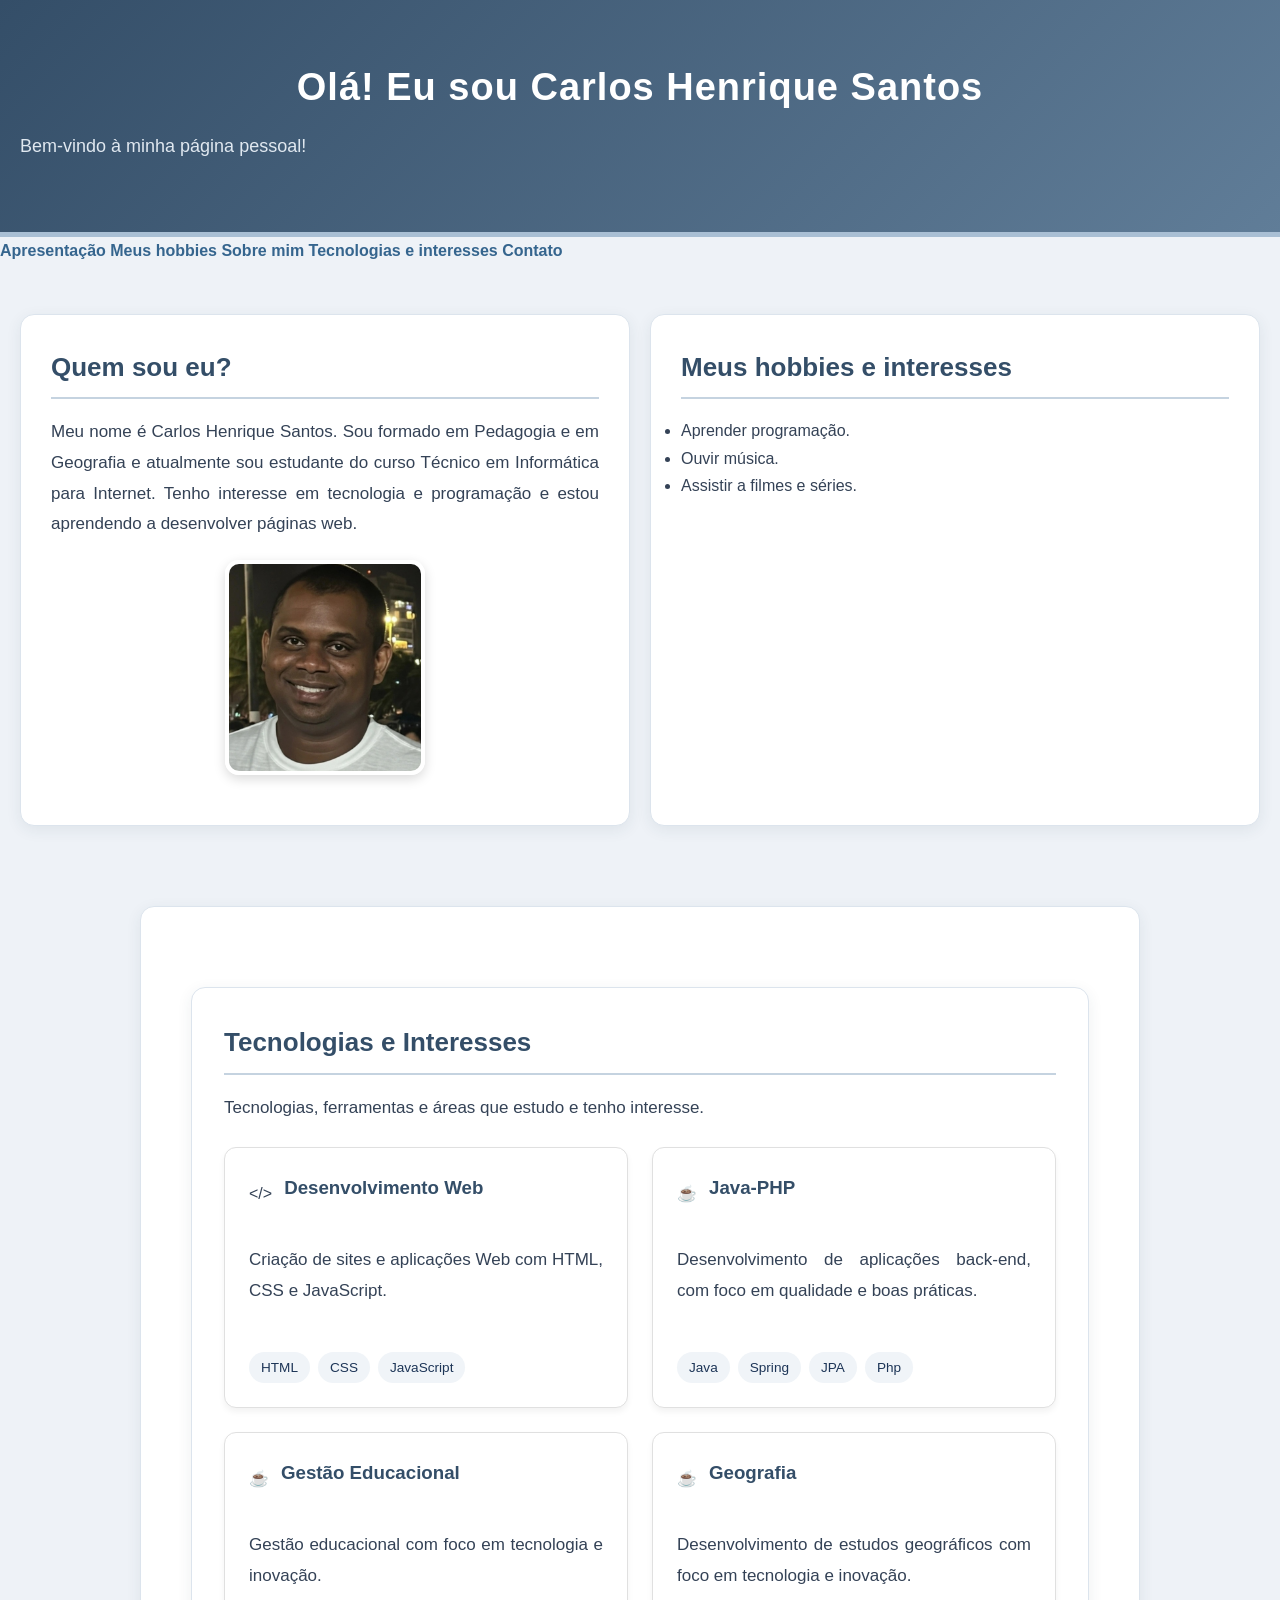
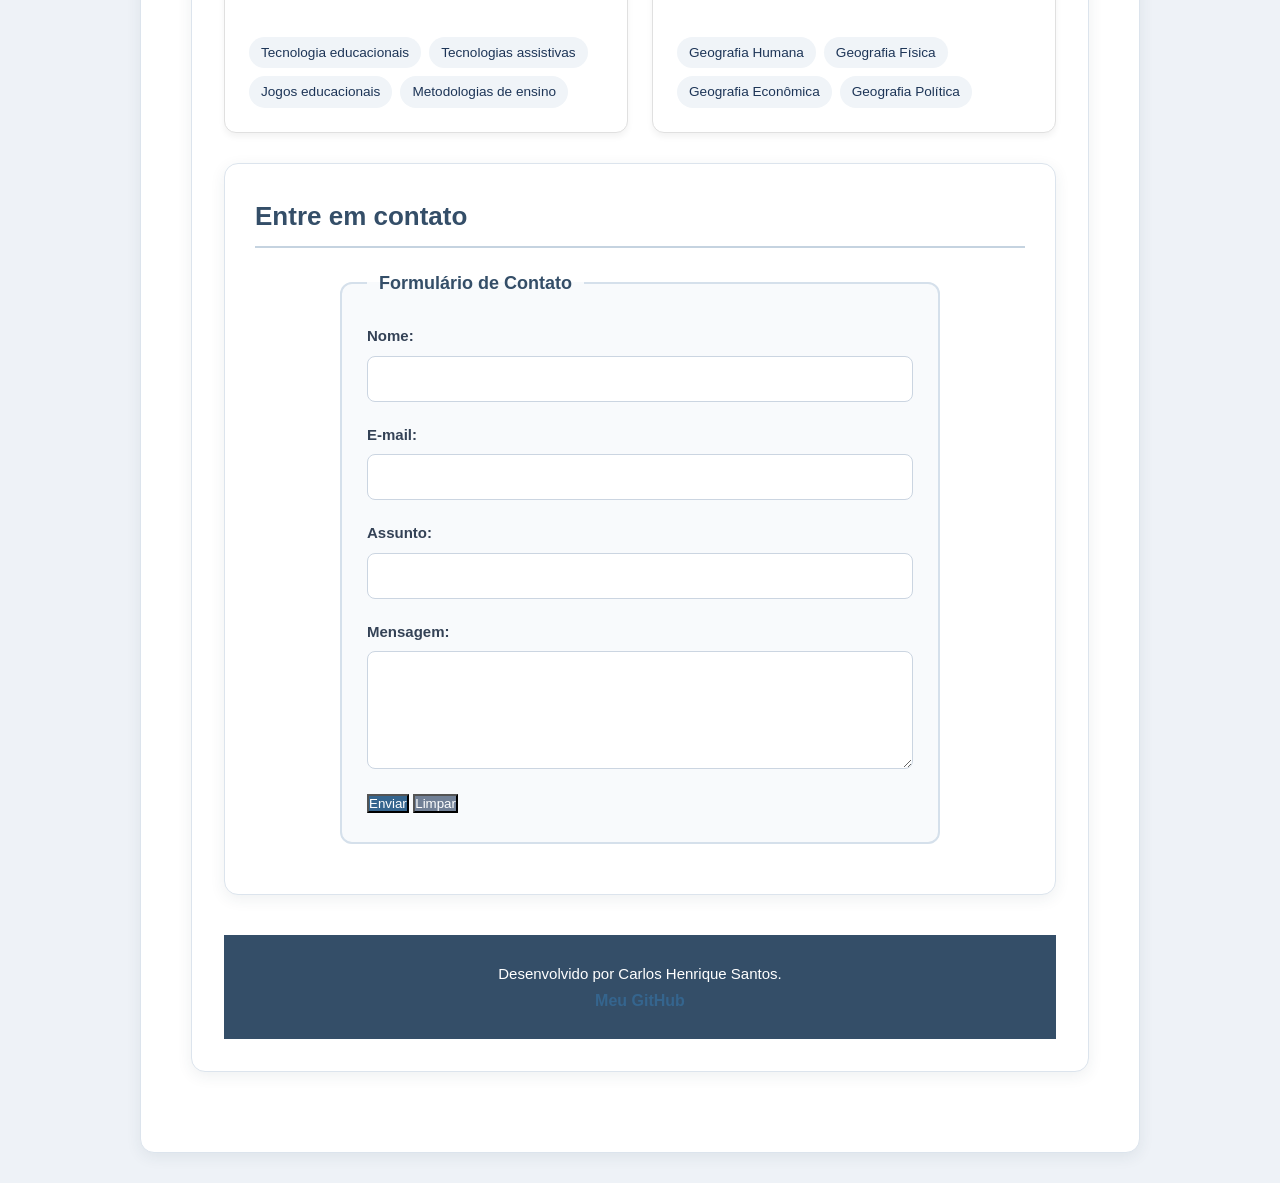
==== commit fbcf44bf: "Refactor index.html structure and content" ====
--- a/index.html
+++ b/index.html
@@ -78,7 +78,7 @@
       <article class="cartao">
         <div class="cartao-cabecalho">
           <span class="icone">☕</span>
-          <h3>Java</h3>
+          <h3>Java-PHP</h3>
         </div>
         <p>Desenvolvimento de aplicações back-end, com foco em qualidade e boas práticas.</p>
         <div class="container-tags">
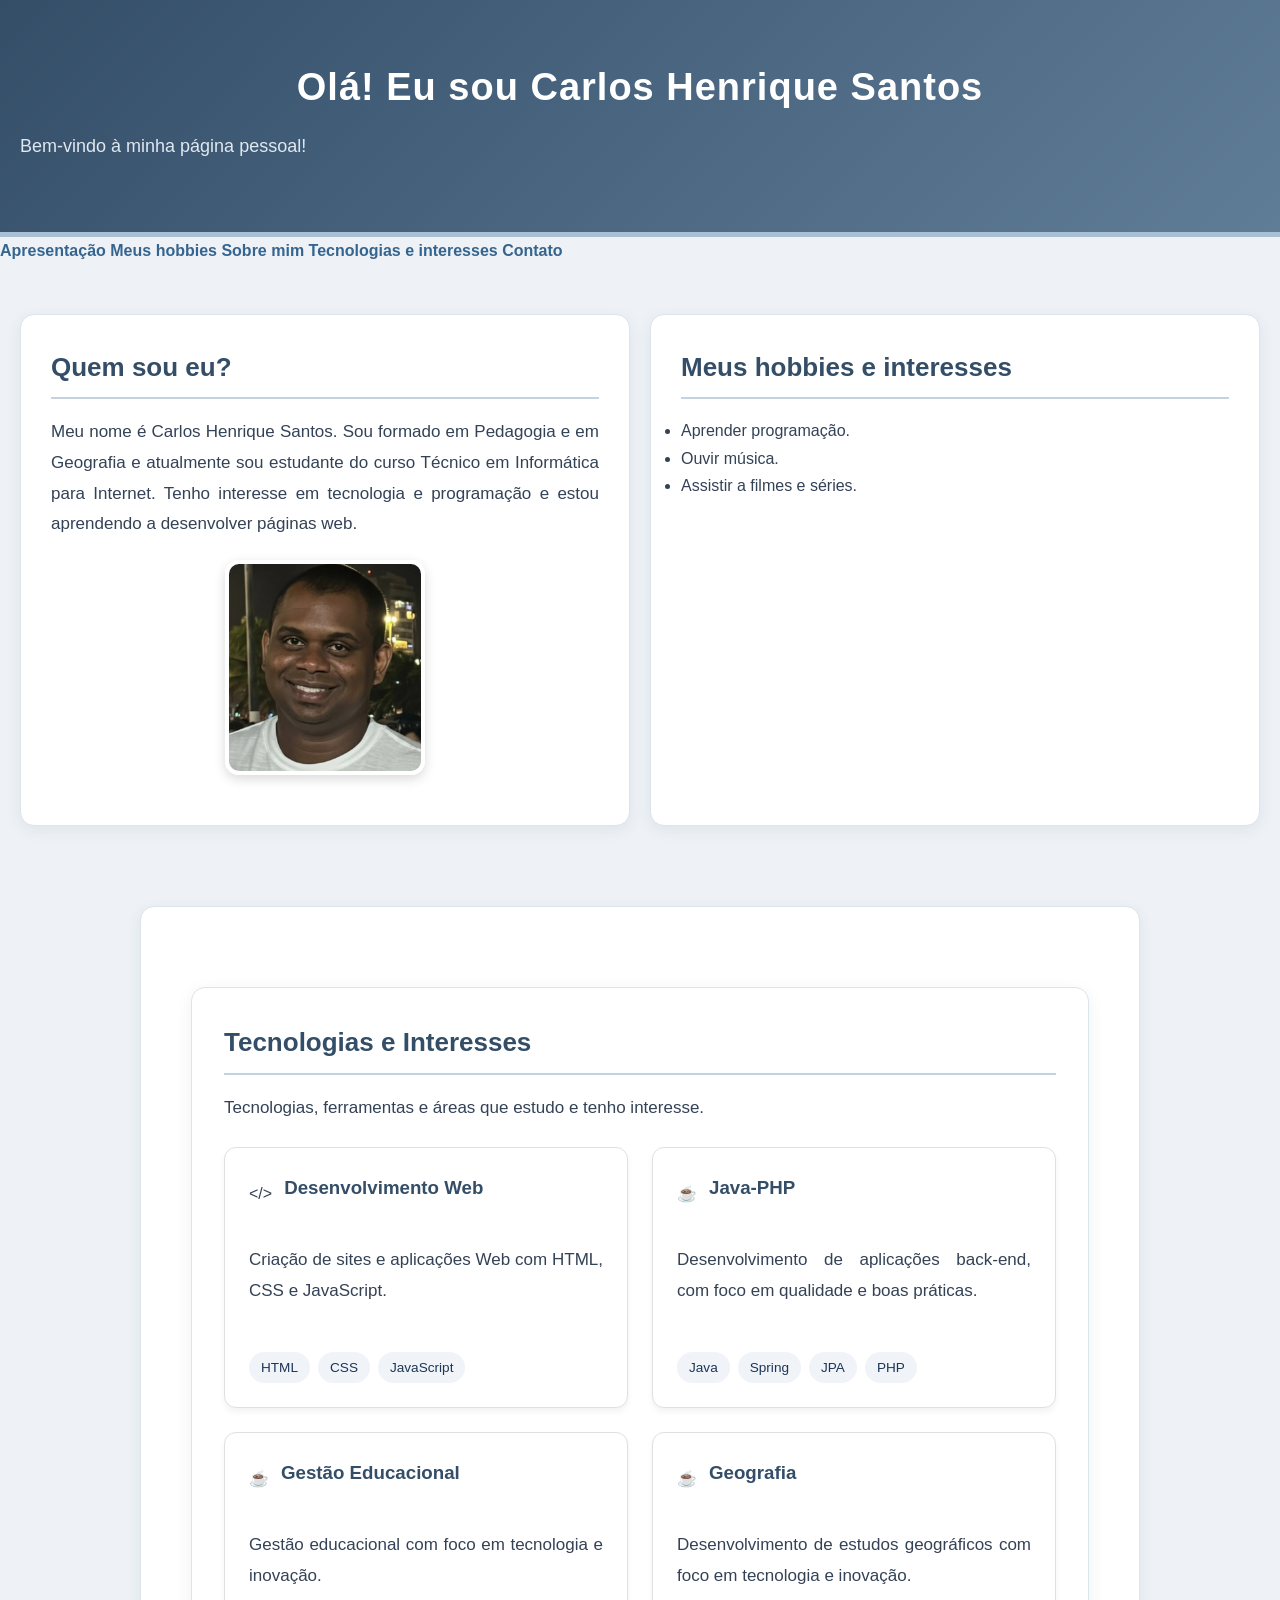
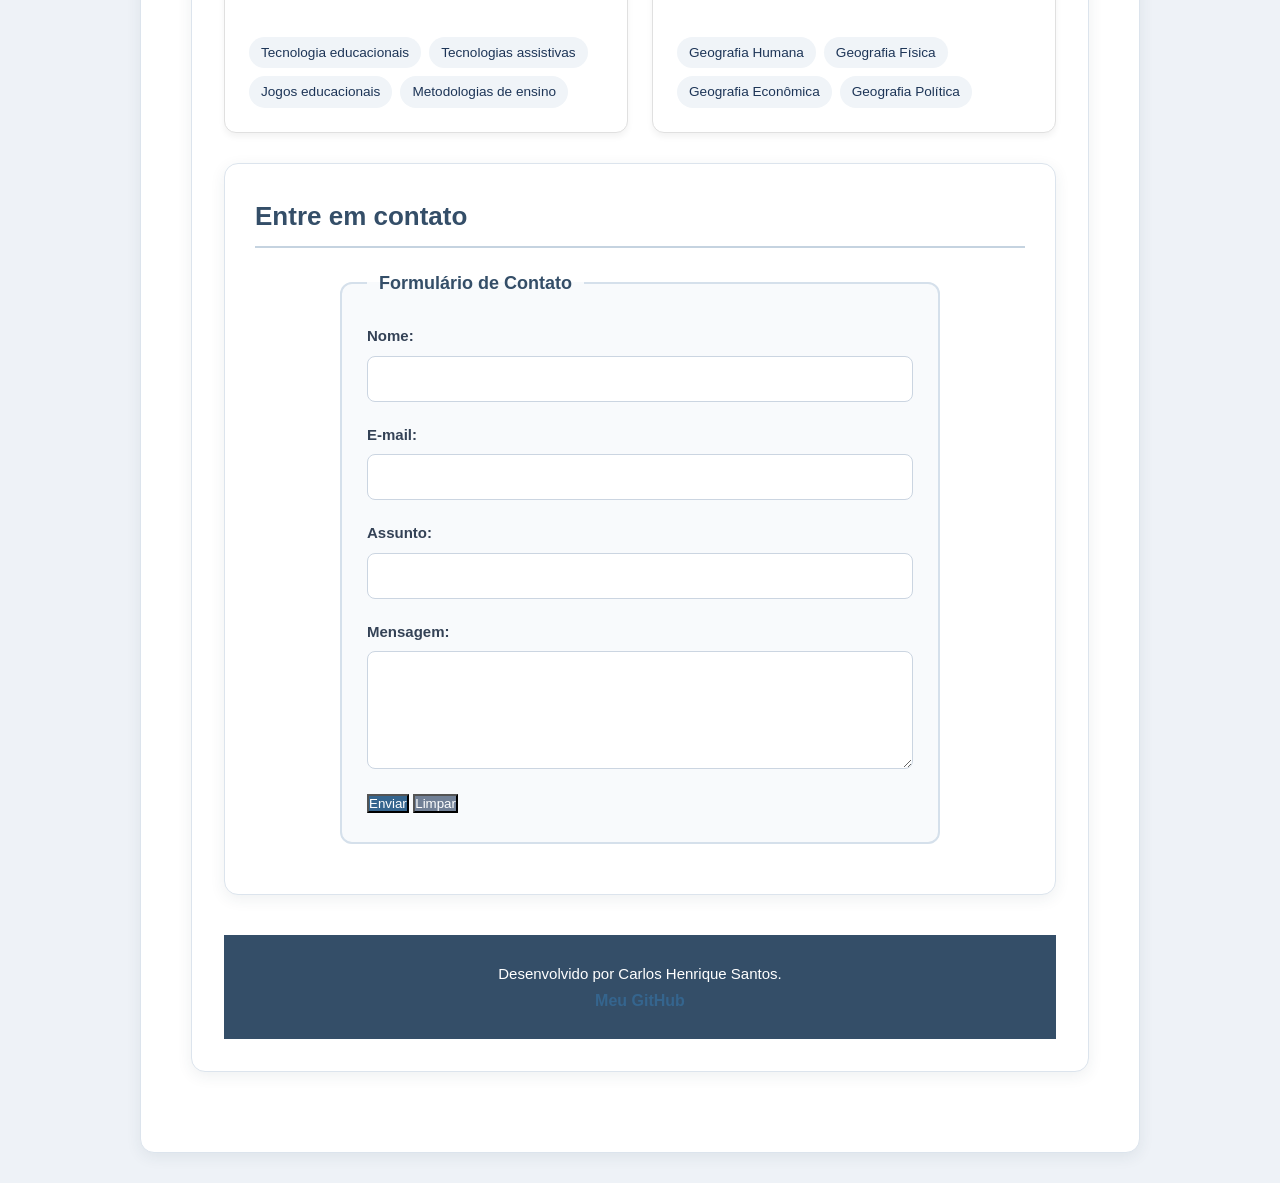
==== commit 40f17951: "Restore index.html with original content" ====
--- a/index.html
+++ b/index.html
@@ -85,7 +85,7 @@
           <span class="tag">Java</span>
           <span class="tag">Spring</span>
           <span class="tag">JPA</span>
-          <span class="tag">Php</span>
+          <span class="tag">PHP</span>
         </div>
       </article>
       <!-- Cartão 3 -->
